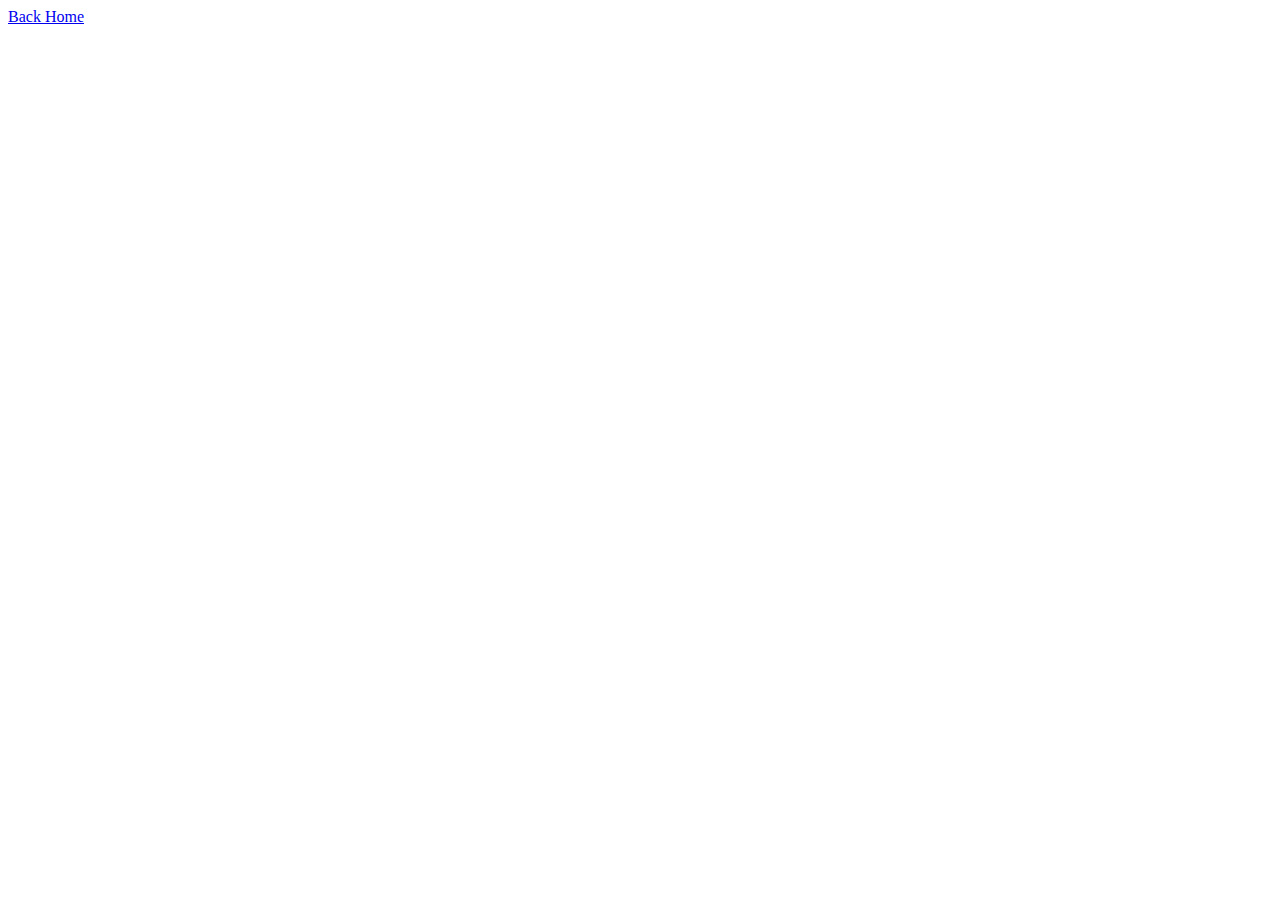
==== about.html @ 51ab7914 "Merge pull request #24 from paolourciullo/add-javascript" ====
<!DOCTYPE html>
<html lang="en">
  <head>
    <meta charset="UTF-8" />
    <meta http-equiv="X-UA-Compatible" content="IE=edge" />
    <meta name="viewport" content="width=device-width, initial-scale=1.0" />
    <title>About-WhenRUfree</title>
  </head>
  <body>
    <a href="index.html">Back Home</a>
  </body>
</html>
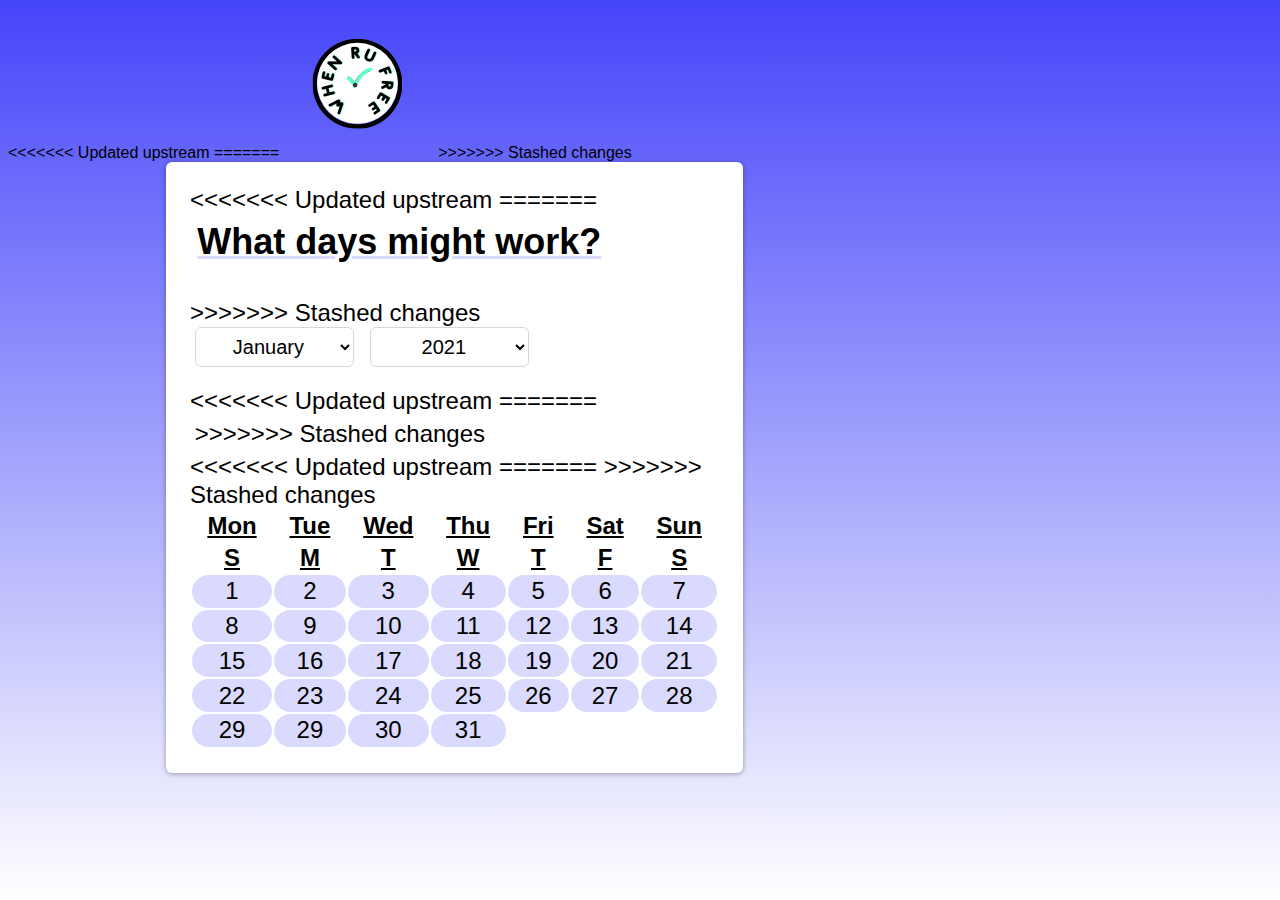
==== commit 3c6c3b32: "Calendar stye" ====
--- a/about.html
+++ b/about.html
@@ -3,10 +3,123 @@
   <head>
     <meta charset="UTF-8" />
     <meta http-equiv="X-UA-Compatible" content="IE=edge" />
+<<<<<<< Updated upstream
     <meta name="viewport" content="width=device-width, initial-scale=1.0" />
     <title>About-WhenRUfree</title>
+=======
+    <meta name="viewport" content="width=device-width, initial-scale=1">
+    <title>About-WhenRUfree</title>
+    <img src="logo.png" alt="logo" class="logo"/>
+>>>>>>> Stashed changes
+    <link href="style.css" rel="stylesheet"/>
   </head>
   <body>
-    <a href="index.html">Back Home</a>
+    <div class="calender-container">
+      <div class="calender">
+<<<<<<< Updated upstream
+=======
+        <h1 class="cal-head"> What days might work?</h1>
+>>>>>>> Stashed changes
+        <div class="months">
+          <select id="month-list">
+            <option>January</option>
+            <option>February</option>
+            <option>March</option>
+            <option>April</option>
+            <option>May</option>
+            <option>June</option>
+            <option>July</option>
+            <option>August</option>
+            <option>September</option>
+            <option>October</option>
+            <option>November</option>
+            <option>December</option>
+          </select>
+          <select id="years">
+            <option>2021</option>
+            <option>2022</option>
+            <option>2023</option>
+            <option>2024</option>
+            <option>2025</option>
+            <option>2026</option>
+            <option>2027</option>
+            <option>2028</option>
+            <option>2029</option>
+            <option>2030</option>
+            <option>2031</option>
+          </select>
+        </div>
+        <table id="days">
+          <tr>
+<<<<<<< Updated upstream
+            <th><span>Mon</span></th>
+            <th><span>Tue</span></th>
+            <th><span>Wed</span></th>
+            <th><span>Thu</span></th>
+            <th><span>Fri</span></th>
+            <th><span>Sat</span></th>
+            <th><span>Sun</span></th>
+          </tr>
+=======
+            <th><span>S</span></th>
+            <th><span>M</span></th>
+            <th><span>T</span></th>
+            <th><span>W</span></th>
+            <th><span>T</span></th>
+            <th><span>F</span></th>
+            <th><span>S</span></th>
+          </tr>
+          <div class="days-row">
+>>>>>>> Stashed changes
+          <tr>
+            <td><span>1</span></td>
+            <td><span>2</span></td>
+            <td><span>3</span></td>
+            <td><span>4</span></td>
+            <td><span>5</span></td>
+            <td><span>6</span></td>
+            <td><span>7</span></td>
+          </tr>
+          <tr>
+            <td><span>8</span></td>
+            <td><span>9</span></td>
+            <td><span>10</span></td>
+            <td><span>11</span></td>
+            <td><span>12</span></td>
+            <td><span>13</span></td>
+            <td><span>14</span></td>
+          </tr>
+          <tr>
+            <td><span>15</span></td>
+            <td><span>16</span></td>
+            <td><span>17</span></td>
+            <td><span>18</span></td>
+            <td><span>19</span></td>
+            <td><span>20</span></td>
+            <td><span>21</span></td>
+          </tr>
+          <tr>
+            <td><span>22</span></td>
+            <td><span>23</span></td>
+            <td><span>24</span></td>
+            <td><span>25</span></td>
+            <td><span>26</span></td>
+            <td><span>27</span></td>
+            <td><span>28</span></td>
+          </tr>
+          <tr>
+            <td><span>29</span></td>
+            <td><span>29</span></td>
+            <td><span>30</span></td>
+            <td><span>31</span></td>
+          </tr>
+<<<<<<< Updated upstream
+=======
+          </div>
+>>>>>>> Stashed changes
+        </div>
+      </div>
+    </div>
+    <!--<a href="index.html">Back Home</a>-->
   </body>
 </html>
--- a/style.css
+++ b/style.css
@@ -0,0 +1,248 @@
+body {
+  background-repeat: no-repeat;
+  background-attachment: fixed;
+  background-image: linear-gradient(rgb(69, 69, 250), white);
+  font-family: "Trebuchet MS", "Lucida Sans Unicode", "Lucida Grande",
+    "Lucida Sans", Arial, sans-serif;
+}
+
+header {
+  font-family: "Trebuchet MS", "Lucida Sans Unicode", "Lucida Grande",
+    "Lucida Sans", Arial, sans-serif;
+  color: navy;
+}
+.container {
+  width: 100%;
+  margin: 0 auto;
+  display: flex;
+  flex-direction: row;
+  justify-content: space-between;
+}
+.loginbox {
+  text-align: center;
+  background-color: white;
+  width: 75%;
+  margin-right: auto;
+  margin-left: auto;
+  box-shadow: 0 1px 6px rgba(0, 0, 0, 0.12), 0 1px 4px rgba(0, 0, 0, 0.24);
+  border-radius: 6px;
+}
+
+.loginbox h1 {
+  padding-top: 30px;
+  color: rgb(6, 67, 73);
+}
+
+.loginbox p {
+  color: rgb(41, 186, 199);
+}
+
+.heading {
+  line-height: 1;
+}
+
+.loginbox form {
+  display: flex;
+  flex-direction: column;
+}
+
+.loginbox input {
+  width: 40%;
+  height: 40px;
+  border: 1px solid #d7d7d7;
+  border-radius: 6px;
+  outline: none;
+  margin: 1px;
+  text-align: center;
+  margin: 0 5px;
+  background: #eeeeee;
+  font-size: 20px;
+}
+
+.loginbox button {
+  width: 40%;
+  height: 40px;
+  border: 1px solid #d7d7d7;
+  border-radius: 6px;
+  outline: none;
+  margin: 1px;
+  text-align: center;
+  margin: 0 5px;
+  background: rgb(41, 186, 199);
+  font-size: 20px;
+  margin-bottom: 20px;
+}
+
+.loginbox label {
+  font-size: 1.5rem;
+}
+
+.loginbox select {
+  width: 30%;
+  height: 40px;
+  border: 1px solid #d7d7d7;
+  border-radius: 6px;
+  outline: none;
+  margin: 1px;
+  text-align: center;
+  margin: 0 5px;
+  background: #eeeeee;
+  font-size: 20px;
+}
+
+.loginbox option {
+  border-radius: 6px;
+}
+
+.row {
+  margin: 10px;
+}
+
+.topnav {
+  overflow: hidden;
+  background-color: transparent;
+}
+
+.topnav a {
+  float: right;
+  display: block;
+  color: navy;
+  text-align: center;
+  padding: 14px 16px;
+  text-decoration: none;
+  font-size: 2em;
+  margin-top: 1.5rem;
+}
+
+.topnav a:hover {
+  color: white;
+}
+.topnav .icon {
+  display: none;
+}
+
+@media only screen and (max-width: 1024px) {
+  .topnav a:not(:first-child) {
+    display: none;
+  }
+  .topnav a.icon {
+    float: right;
+    display: block;
+  }
+  .topnav.responsive {
+    position: relative;
+  }
+  .topnav.responsive .icon {
+    position: absolute;
+    right: 0;
+    top: 0;
+  }
+  .topnav.responsive a {
+    float: none;
+    display: block;
+    text-align: right;
+    margin-top: 0;
+  }
+  .loginbox input {
+    width: 90%;
+  }
+
+  .loginbox button {
+    width: 90%;
+  }
+
+  .loginbox button a:hover {
+    color: white;
+  }
+
+  .loginbox select {
+    width: 90%;
+  }
+}
+
+/* calendar styling*/
+
+.calender-container {
+  font-size: 1.5rem;
+  position: relative;
+  width: 50%;
+  
+}
+
+.calender {
+  position: absolute;
+  margin-left: 25%;
+  margin-top: 0;
+  background-color: white;
+  box-shadow: 0 1px 6px rgba(0, 0, 0, 0.12), 0 1px 4px rgba(0, 0, 0, 0.24);
+  border-radius: 6px;
+  padding: 1em;
+  
+}
+
+span { 
+  border-radius: 1em;
+  color: black;
+}
+
+#month-list {
+  width: 30%;
+  height: 40px;
+  border: 1px solid #d7d7d7;
+  border-radius: 6px;
+  outline: none;
+  margin: 1px;
+  text-align: center;
+  margin: 0 5px;
+  background: #eeeeee;
+  font-size: 20px;
+  margin-bottom: 1em;
+}
+
+#years {
+  width: 30%;
+  height: 40px;
+  border: 1px solid #d7d7d7;
+  border-radius: 6px;
+  outline: none;
+  margin: 1px;
+  text-align: center;
+  margin: 0 5px;
+  background: #eeeeee;
+  font-size: 20px;
+}
+td {
+  padding: .1em;
+  border-radius: 1em;
+	border-color: rgb(37, 164, 175);
+  text-align: center;
+  background-color: rgb(69, 69, 250,0.2);
+}
+
+th {
+  text-decoration: underline;
+}
+
+span {
+  margin: .6em;
+}
+
+.cal-head {
+   font-size: 1.5em;
+   font-family: helvetica;
+   margin: .2em;
+   margin-bottom: 1em;
+   text-decoration: rgb(69, 69, 250,0.2) underline;
+}
+
+#month-list{
+  background-color: white;
+}
+
+#years{
+  background-color: white;
+}
+
+.days-row {
+  margin: .2em;
+}
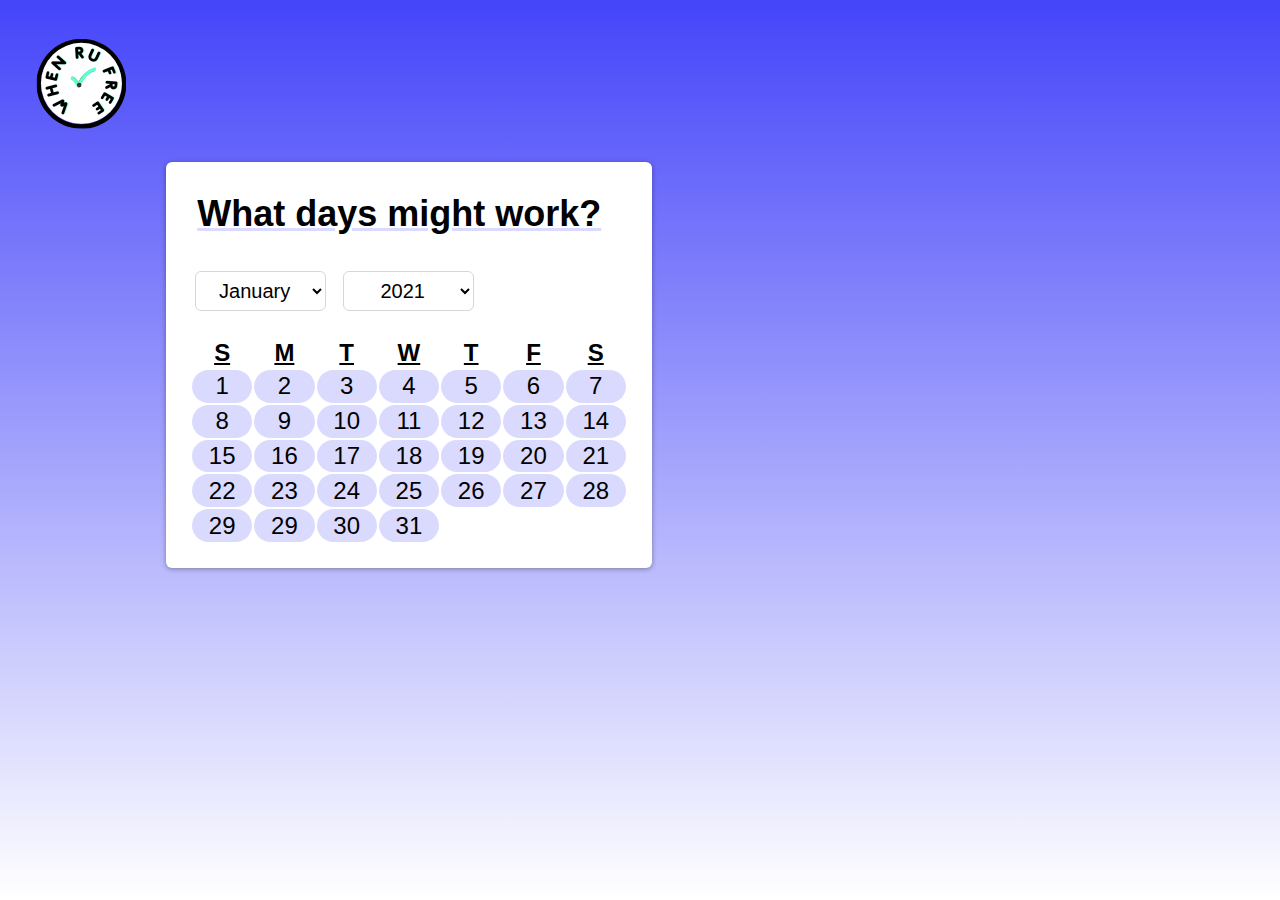
==== commit 3340f55c: "calender styling" ====
--- a/about.html
+++ b/about.html
@@ -3,23 +3,15 @@
   <head>
     <meta charset="UTF-8" />
     <meta http-equiv="X-UA-Compatible" content="IE=edge" />
-<<<<<<< Updated upstream
     <meta name="viewport" content="width=device-width, initial-scale=1.0" />
     <title>About-WhenRUfree</title>
-=======
-    <meta name="viewport" content="width=device-width, initial-scale=1">
-    <title>About-WhenRUfree</title>
     <img src="logo.png" alt="logo" class="logo"/>
->>>>>>> Stashed changes
     <link href="style.css" rel="stylesheet"/>
   </head>
   <body>
     <div class="calender-container">
       <div class="calender">
-<<<<<<< Updated upstream
-=======
         <h1 class="cal-head"> What days might work?</h1>
->>>>>>> Stashed changes
         <div class="months">
           <select id="month-list">
             <option>January</option>
@@ -51,16 +43,6 @@
         </div>
         <table id="days">
           <tr>
-<<<<<<< Updated upstream
-            <th><span>Mon</span></th>
-            <th><span>Tue</span></th>
-            <th><span>Wed</span></th>
-            <th><span>Thu</span></th>
-            <th><span>Fri</span></th>
-            <th><span>Sat</span></th>
-            <th><span>Sun</span></th>
-          </tr>
-=======
             <th><span>S</span></th>
             <th><span>M</span></th>
             <th><span>T</span></th>
@@ -70,7 +52,6 @@
             <th><span>S</span></th>
           </tr>
           <div class="days-row">
->>>>>>> Stashed changes
           <tr>
             <td><span>1</span></td>
             <td><span>2</span></td>
@@ -113,10 +94,7 @@
             <td><span>30</span></td>
             <td><span>31</span></td>
           </tr>
-<<<<<<< Updated upstream
-=======
           </div>
->>>>>>> Stashed changes
         </div>
       </div>
     </div>
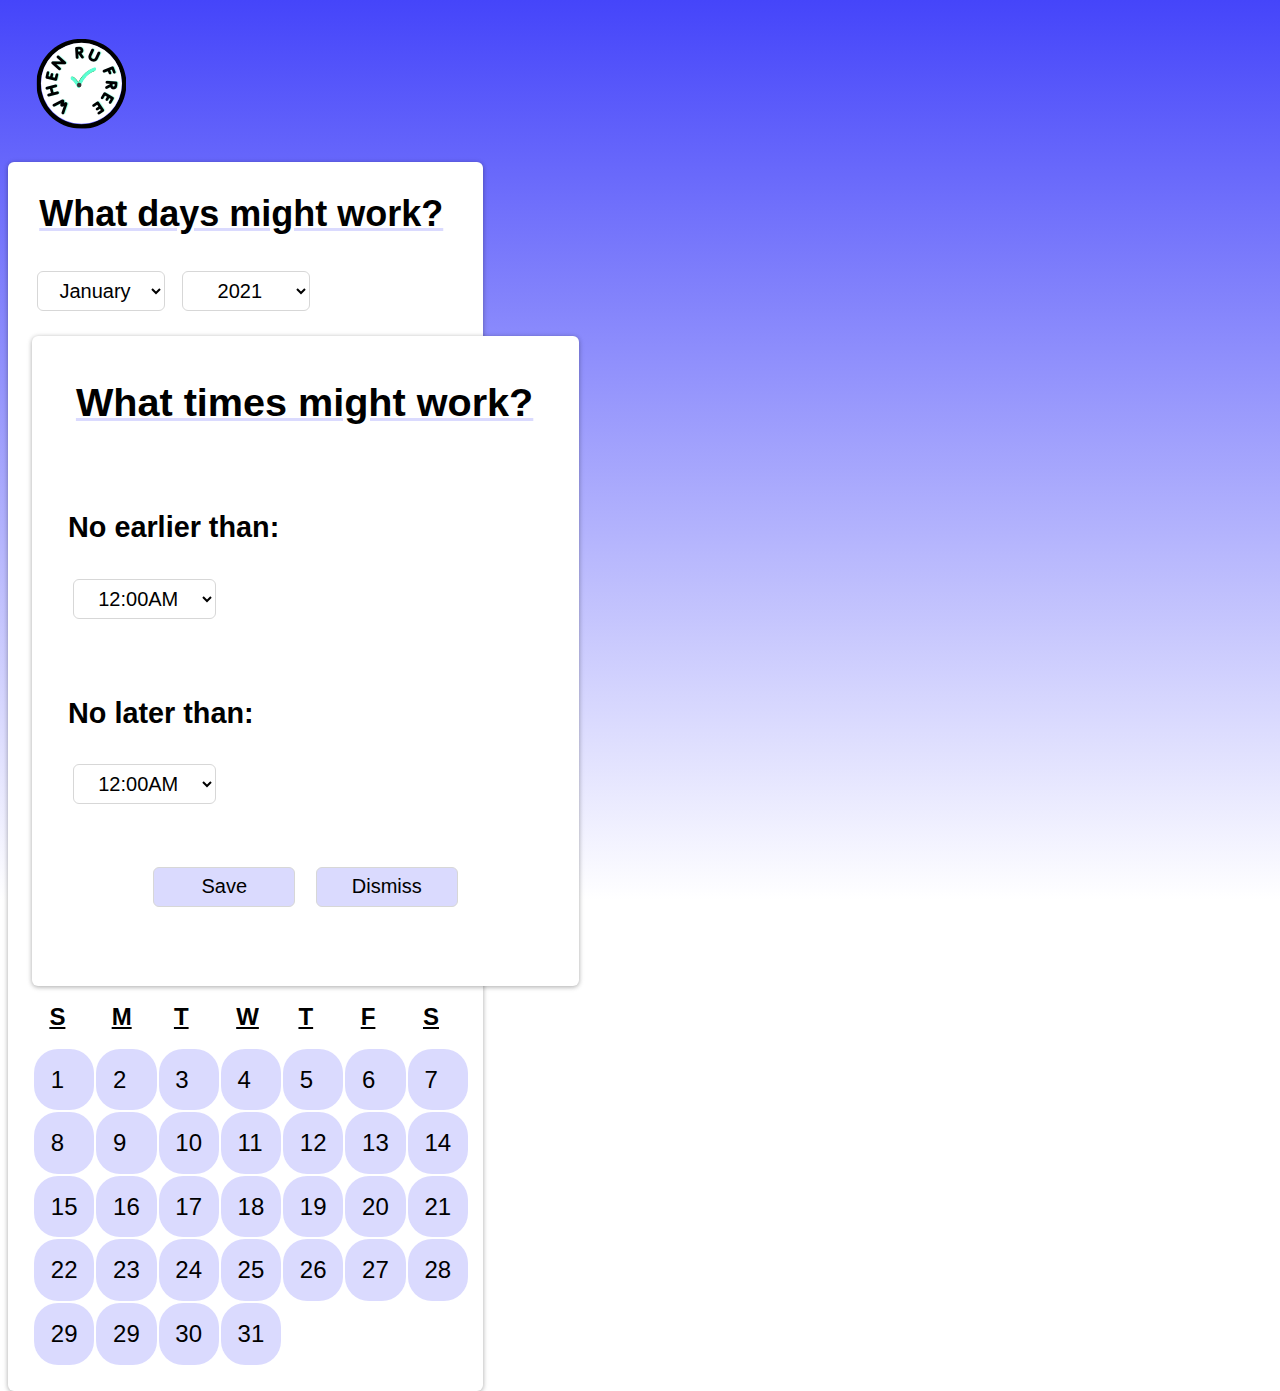
==== commit fcc81e68: "modal-style" ====
--- a/about.html
+++ b/about.html
@@ -6,6 +6,7 @@
     <meta name="viewport" content="width=device-width, initial-scale=1.0" />
     <title>About-WhenRUfree</title>
     <img src="logo.png" alt="logo" class="logo"/>
+    <link rel="stylesheet" href="path/to/font-awesome/css/font-awesome.min.css">
     <link href="style.css" rel="stylesheet"/>
   </head>
   <body>
@@ -96,8 +97,75 @@
           </tr>
           </div>
         </div>
+          <div class="modal">
+            <h1 id="time-modal"> What times might work? </h1>
+            <h3 id=noearlierhead>No earlier than:</h3>
+            <select id="noearlier">
+              <option>12:00AM</option>
+              <option>1:00AM</option>
+              <option>2:00AM</option>
+              <option>3:00AM</option>
+              <option>4:00AM</option>
+              <option>5:00AM</option>
+              <option>6:00AM</option>
+              <option>7:00AM</option>
+              <option>8:00AM</option>
+              <option>9:00AM</option>
+              <option>10:00AM</option>
+              <option>11:00AM</option>
+              <option>12:00PM</option>
+              <option>1:00PM</option>
+              <option>2:00PM</option>
+              <option>3:00PM</option>
+              <option>4:00PM</option>
+              <option>5:00PM</option>
+              <option>6:00PM</option>
+              <option>7:00PM</option>
+              <option>8:00PM</option>
+              <option>9:00PM</option>
+              <option>10:00PM</option>
+              <option>11:00PM</option>
+              <option>12:00PM</option>
+          </select>
+          <h3 id=nolaterhead>No later than:</h3>
+          <select id="nolater">
+            <option>12:00AM</option>
+            <option>1:00AM</option>
+            <option>2:00AM</option>
+            <option>3:00AM</option>
+            <option>4:00AM</option>
+            <option>5:00AM</option>
+            <option>6:00AM</option>
+            <option>7:00AM</option>
+            <option>8:00AM</option>
+            <option>9:00AM</option>
+            <option>10:00AM</option>
+            <option>11:00AM</option>
+            <option>12:00PM</option>
+            <option>1:00PM</option>
+            <option>2:00PM</option>
+            <option>3:00PM</option>
+            <option>4:00PM</option>
+            <option>5:00PM</option>
+            <option>6:00PM</option>
+            <option>7:00PM</option>
+            <option>8:00PM</option>
+            <option>9:00PM</option>
+            <option>10:00PM</option>
+            <option>11:00PM</option>
+            <option>12:00PM</option>
+          </select>
+          <div class="actions">
+            <button class="save">
+              Save <i class="fasfa-check"></i>
+            </button>
+            <button class="dismiss">
+              Dismiss <i class="fasfa-times"></i>
+            </button>
+          </div>
       </div>
     </div>
     <!--<a href="index.html">Back Home</a>-->
   </body>
 </html>
+
--- a/style.css
+++ b/style.css
@@ -121,68 +121,27 @@
   display: none;
 }
 
-@media only screen and (max-width: 1024px) {
-  .topnav a:not(:first-child) {
-    display: none;
-  }
-  .topnav a.icon {
-    float: right;
-    display: block;
-  }
-  .topnav.responsive {
-    position: relative;
-  }
-  .topnav.responsive .icon {
-    position: absolute;
-    right: 0;
-    top: 0;
-  }
-  .topnav.responsive a {
-    float: none;
-    display: block;
-    text-align: right;
-    margin-top: 0;
-  }
-  .loginbox input {
-    width: 90%;
-  }
-
-  .loginbox button {
-    width: 90%;
-  }
-
-  .loginbox button a:hover {
-    color: white;
-  }
-
-  .loginbox select {
-    width: 90%;
-  }
-}
-
 /* calendar styling*/
 
 .calender-container {
   font-size: 1.5rem;
-  position: relative;
-  width: 50%;
-  
+  width: 475px;
+  height: 578px;
 }
 
 .calender {
-  position: absolute;
-  margin-left: 25%;
   margin-top: 0;
   background-color: white;
   box-shadow: 0 1px 6px rgba(0, 0, 0, 0.12), 0 1px 4px rgba(0, 0, 0, 0.24);
   border-radius: 6px;
   padding: 1em;
-  
-}
-
-span { 
+}
+
+span {
   border-radius: 1em;
   color: black;
+  display: flex;
+  flex-direction: row;
 }
 
 #month-list {
@@ -211,12 +170,13 @@
   background: #eeeeee;
   font-size: 20px;
 }
+
 td {
-  padding: .1em;
+  padding: 0.1em;
   border-radius: 1em;
-	border-color: rgb(37, 164, 175);
-  text-align: center;
-  background-color: rgb(69, 69, 250,0.2);
+  border-color: rgb(37, 164, 175);
+  text-align: center;
+  background-color: rgb(69, 69, 250, 0.2);
 }
 
 th {
@@ -224,25 +184,114 @@
 }
 
 span {
-  margin: .6em;
+  margin: 0.6em;
 }
 
 .cal-head {
-   font-size: 1.5em;
-   font-family: helvetica;
-   margin: .2em;
-   margin-bottom: 1em;
-   text-decoration: rgb(69, 69, 250,0.2) underline;
-}
-
-#month-list{
-  background-color: white;
-}
-
-#years{
+  font-size: 1.5em;
+  font-family: helvetica;
+  margin: 0.2em;
+  margin-bottom: 1em;
+  text-decoration: rgb(69, 69, 250, 0.2) underline;
+}
+
+#month-list {
+  background-color: white;
+}
+
+#years {
   background-color: white;
 }
 
 .days-row {
-  margin: .2em;
-}
+  margin: 0.2em;
+}
+
+.modal {
+  background-color: white;
+  box-shadow: 0 1px 6px rgba(0, 0, 0, 0.12), 0 1px 4px rgba(0, 0, 0, 0.24);
+  border-radius: 6px;
+  padding: 1em;
+  width: 475px;
+  height: 578px;
+  font-size: 1.5em;
+}
+#noearlier{
+  width: 30%;
+  height: 40px;
+  border: 1px solid #d7d7d7;
+  border-radius: 6px;
+  outline: none;
+  margin: 1px;
+  text-align: center;
+  margin: 0 5px;
+  background: #ffffff;
+  font-size: 20px;
+  margin-bottom: 1em;
+}
+#nolater {
+  width: 30%;
+  height: 40px;
+  border: 1px solid #d7d7d7;
+  border-radius: 6px;
+  outline: none;
+  margin: 1px;
+  text-align: center;
+  margin: 0 5px;
+  background: #ffffff;
+  font-size: 20px;
+  margin-bottom: 1em;
+}
+#time-modal {
+  font-size: 1.1em;
+  font-family: helvetica;
+  margin: 0.2em;
+  margin-bottom: 1em;
+  text-decoration: rgb(69, 69, 250, 0.2) underline;
+}
+
+.save {
+background-color: rgb(69, 69, 250, 0.2);
+font-size: 1.5em;
+width: 30%;
+height: 40px;
+border: 1px solid #d7d7d7;
+border-radius: 6px;
+outline: none;
+margin: 1px;
+justify-content: center;
+margin: 0 5px;
+font-size: 20px;
+margin-bottom: 1em;
+}
+
+.dismiss {
+background-color: rgb(69, 69, 250, 0.2);
+font-size: 1.5em;
+width: 30%;
+height: 40px;
+border: 1px solid #d7d7d7;
+border-radius: 6px;
+outline: none;
+margin: 1px;
+justify-content: center;
+margin: 0 5px;
+font-size: 20px;
+margin-bottom: 1em;
+}
+
+#noearlierhead {
+  font-size: .8em;
+  margin-top: 3em;
+}
+
+#nolaterhead {
+  font-size: .8em;
+  margin-top: 2em;
+}
+
+.actions {
+  width: 100%;
+  text-align: center;
+  margin-top: 1em;
+}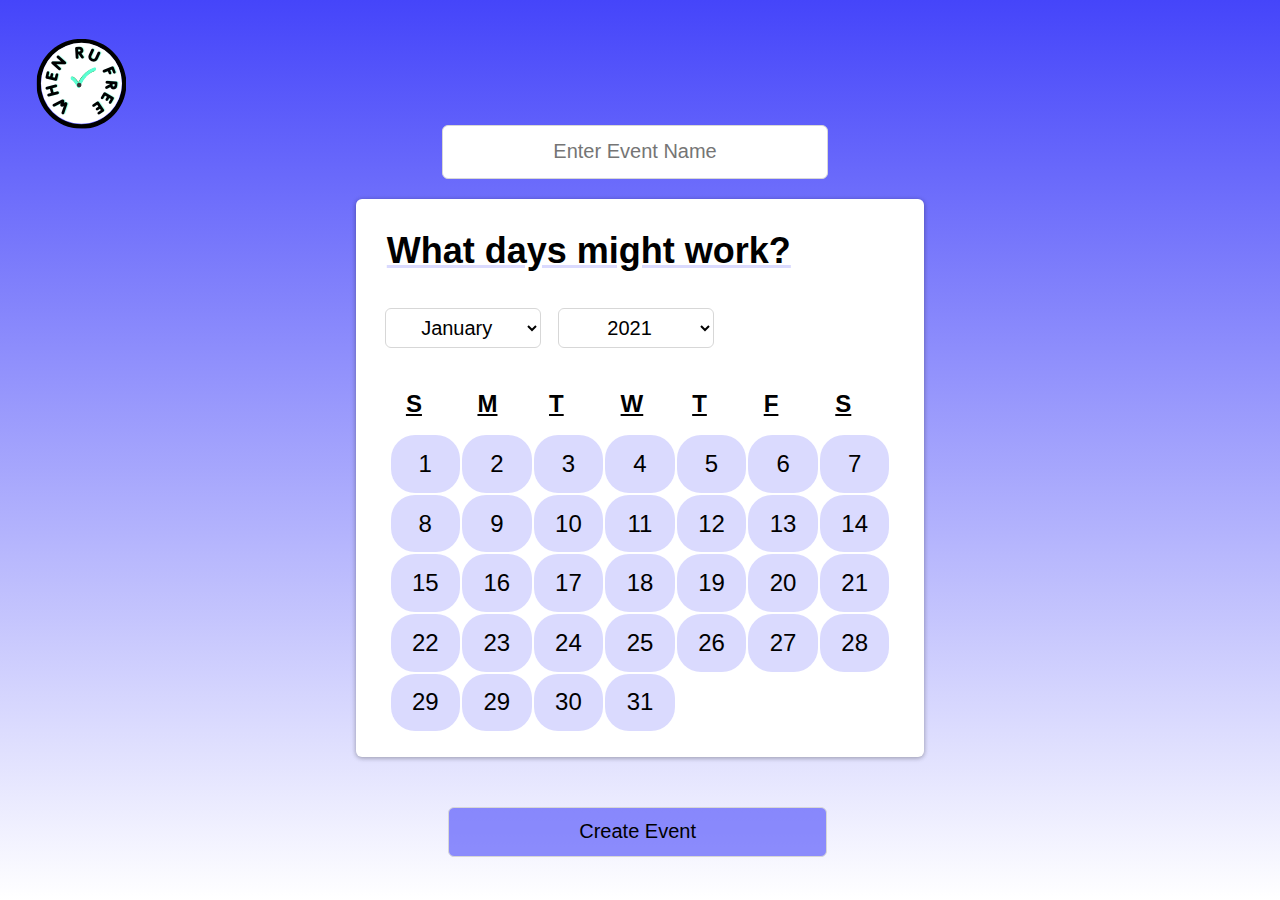
==== commit 581c104c: "Merge pull request #33 from chingu-voyages/development" ====
--- a/about.html
+++ b/about.html
@@ -5,167 +5,239 @@
     <meta http-equiv="X-UA-Compatible" content="IE=edge" />
     <meta name="viewport" content="width=device-width, initial-scale=1.0" />
     <title>About-WhenRUfree</title>
-    <img src="logo.png" alt="logo" class="logo"/>
-    <link rel="stylesheet" href="path/to/font-awesome/css/font-awesome.min.css">
-    <link href="style.css" rel="stylesheet"/>
+    <img src="logo.png" alt="logo" class="logo" />
+    <link
+      rel="stylesheet"
+      href="path/to/font-awesome/css/font-awesome.min.css"
+    />
+    <link href="style.css" rel="stylesheet" />
   </head>
+  <input type="text" placeholder="Enter Event Name" id="Eventname" />
   <body>
-    <div class="calender-container">
-      <div class="calender">
-        <h1 class="cal-head"> What days might work?</h1>
-        <div class="months">
-          <select id="month-list">
-            <option>January</option>
-            <option>February</option>
-            <option>March</option>
-            <option>April</option>
-            <option>May</option>
-            <option>June</option>
-            <option>July</option>
-            <option>August</option>
-            <option>September</option>
-            <option>October</option>
-            <option>November</option>
-            <option>December</option>
-          </select>
-          <select id="years">
-            <option>2021</option>
-            <option>2022</option>
-            <option>2023</option>
-            <option>2024</option>
-            <option>2025</option>
-            <option>2026</option>
-            <option>2027</option>
-            <option>2028</option>
-            <option>2029</option>
-            <option>2030</option>
-            <option>2031</option>
-          </select>
+    <div class="calender-container" id="container">
+      <div class="calender" id="calender">
+        <div class="front" id="front">
+          <h1 class="cal-head">What days might work?</h1>
+          <div class="months">
+            <select id="month-list">
+              <option>January</option>
+              <option>February</option>
+              <option>March</option>
+              <option>April</option>
+              <option>May</option>
+              <option>June</option>
+              <option>July</option>
+              <option>August</option>
+              <option>September</option>
+              <option>October</option>
+              <option>November</option>
+              <option>December</option>
+            </select>
+            <select id="years">
+              <option>2021</option>
+              <option>2022</option>
+              <option>2023</option>
+              <option>2024</option>
+              <option>2025</option>
+              <option>2026</option>
+              <option>2027</option>
+              <option>2028</option>
+              <option>2029</option>
+              <option>2030</option>
+              <option>2031</option>
+            </select>
+          </div>
+          <table id="days">
+            <tr>
+              <th><span>S</span></th>
+              <th><span>M</span></th>
+              <th><span>T</span></th>
+              <th><span>W</span></th>
+              <th><span>T</span></th>
+              <th><span>F</span></th>
+              <th><span>S</span></th>
+            </tr>
+            <div class="days-row" id="days-row">
+              <tr>
+                <td>
+                  <button class="days" onclick="myFunction_1()">1</button>
+                </td>
+                <td>
+                  <button class="days" onclick="myFunction_1()">2</button>
+                </td>
+                <td>
+                  <button class="days" onclick="myFunction_1()">3</button>
+                </td>
+                <td>
+                  <button class="days" onclick="myFunction_1()">4</button>
+                </td>
+                <td>
+                  <button class="days" onclick="myFunction_1()">5</button>
+                </td>
+                <td>
+                  <button class="days" onclick="myFunction_1()">6</button>
+                </td>
+                <td>
+                  <button class="days" onclick="myFunction_1()">7</button>
+                </td>
+              </tr>
+              <tr>
+                <td>
+                  <button class="days" onclick="myFunction_1()">8</button>
+                </td>
+                <td>
+                  <button class="days" onclick="myFunction_1()">9</button>
+                </td>
+                <td>
+                  <button class="days" onclick="myFunction_1()">10</button>
+                </td>
+                <td>
+                  <button class="days" onclick="myFunction_1()">11</button>
+                </td>
+                <td>
+                  <button class="days" onclick="myFunction_1()">12</button>
+                </td>
+                <td>
+                  <button class="days" onclick="myFunction_1()">13</button>
+                </td>
+                <td>
+                  <button class="days" onclick="myFunction_1()">14</button>
+                </td>
+              </tr>
+              <tr>
+                <td>
+                  <button class="days" onclick="myFunction_1()">15</button>
+                </td>
+                <td>
+                  <button class="days" onclick="myFunction_1()">16</button>
+                </td>
+                <td>
+                  <button class="days" onclick="myFunction_1()">17</button>
+                </td>
+                <td>
+                  <button class="days" onclick="myFunction_1()">18</button>
+                </td>
+                <td>
+                  <button class="days" onclick="myFunction_1()">19</button>
+                </td>
+                <td>
+                  <button class="days" onclick="myFunction_1()">20</button>
+                </td>
+                <td>
+                  <button class="days" onclick="myFunction_1()">21</button>
+                </td>
+              </tr>
+              <tr>
+                <td>
+                  <button class="days" onclick="myFunction_1()">22</button>
+                </td>
+                <td>
+                  <button class="days" onclick="myFunction_1()">23</button>
+                </td>
+                <td>
+                  <button class="days" onclick="myFunction_1()">24</button>
+                </td>
+                <td>
+                  <button class="days" onclick="myFunction_1()">25</button>
+                </td>
+                <td>
+                  <button class="days" onclick="myFunction_1()">26</button>
+                </td>
+                <td>
+                  <button class="days" onclick="myFunction_1()">27</button>
+                </td>
+                <td>
+                  <button class="days" onclick="myFunction_1()">28</button>
+                </td>
+              </tr>
+              <tr>
+                <td>
+                  <button class="days" onclick="myFunction_1()">29</button>
+                </td>
+                <td>
+                  <button class="days" onclick="myFunction_1()">29</button>
+                </td>
+                <td>
+                  <button class="days" onclick="myFunction_1()">30</button>
+                </td>
+                <td>
+                  <button class="days" onclick="myFunction_1()">31</button>
+                </td>
+              </tr>
+            </div>
+          </table>
         </div>
-        <table id="days">
-          <tr>
-            <th><span>S</span></th>
-            <th><span>M</span></th>
-            <th><span>T</span></th>
-            <th><span>W</span></th>
-            <th><span>T</span></th>
-            <th><span>F</span></th>
-            <th><span>S</span></th>
-          </tr>
-          <div class="days-row">
-          <tr>
-            <td><span>1</span></td>
-            <td><span>2</span></td>
-            <td><span>3</span></td>
-            <td><span>4</span></td>
-            <td><span>5</span></td>
-            <td><span>6</span></td>
-            <td><span>7</span></td>
-          </tr>
-          <tr>
-            <td><span>8</span></td>
-            <td><span>9</span></td>
-            <td><span>10</span></td>
-            <td><span>11</span></td>
-            <td><span>12</span></td>
-            <td><span>13</span></td>
-            <td><span>14</span></td>
-          </tr>
-          <tr>
-            <td><span>15</span></td>
-            <td><span>16</span></td>
-            <td><span>17</span></td>
-            <td><span>18</span></td>
-            <td><span>19</span></td>
-            <td><span>20</span></td>
-            <td><span>21</span></td>
-          </tr>
-          <tr>
-            <td><span>22</span></td>
-            <td><span>23</span></td>
-            <td><span>24</span></td>
-            <td><span>25</span></td>
-            <td><span>26</span></td>
-            <td><span>27</span></td>
-            <td><span>28</span></td>
-          </tr>
-          <tr>
-            <td><span>29</span></td>
-            <td><span>29</span></td>
-            <td><span>30</span></td>
-            <td><span>31</span></td>
-          </tr>
-          </div>
+      </div>
+      <div class="modals" id="back">
+        <h1 id="time-modal">What times might work?</h1>
+        <h3 id="noearlierhead">No earlier than:</h3>
+        <select id="noearlier">
+          <option>12:00AM</option>
+          <option>1:00AM</option>
+          <option>2:00AM</option>
+          <option>3:00AM</option>
+          <option>4:00AM</option>
+          <option>5:00AM</option>
+          <option>6:00AM</option>
+          <option>7:00AM</option>
+          <option>8:00AM</option>
+          <option>9:00AM</option>
+          <option>10:00AM</option>
+          <option>11:00AM</option>
+          <option>12:00PM</option>
+          <option>1:00PM</option>
+          <option>2:00PM</option>
+          <option>3:00PM</option>
+          <option>4:00PM</option>
+          <option>5:00PM</option>
+          <option>6:00PM</option>
+          <option>7:00PM</option>
+          <option>8:00PM</option>
+          <option>9:00PM</option>
+          <option>10:00PM</option>
+          <option>11:00PM</option>
+          <option>12:00PM</option>
+        </select>
+        <h3 id="nolaterhead">No later than:</h3>
+        <select id="nolater">
+          <option>12:00AM</option>
+          <option>1:00AM</option>
+          <option>2:00AM</option>
+          <option>3:00AM</option>
+          <option>4:00AM</option>
+          <option>5:00AM</option>
+          <option>6:00AM</option>
+          <option>7:00AM</option>
+          <option>8:00AM</option>
+          <option>9:00AM</option>
+          <option>10:00AM</option>
+          <option>11:00AM</option>
+          <option>12:00PM</option>
+          <option>1:00PM</option>
+          <option>2:00PM</option>
+          <option>3:00PM</option>
+          <option>4:00PM</option>
+          <option>5:00PM</option>
+          <option>6:00PM</option>
+          <option>7:00PM</option>
+          <option>8:00PM</option>
+          <option>9:00PM</option>
+          <option>10:00PM</option>
+          <option>11:00PM</option>
+          <option>12:00PM</option>
+        </select>
+        <div class="actions">
+          <button class="save" id="save">
+            Save <i class="fasfa-check"></i>
+          </button>
+          <button class="dismiss" id="dismiss" onclick="closeFunction_1()">
+            Dismiss <i class="fasfa-times"></i>
+          </button>
         </div>
-          <div class="modal">
-            <h1 id="time-modal"> What times might work? </h1>
-            <h3 id=noearlierhead>No earlier than:</h3>
-            <select id="noearlier">
-              <option>12:00AM</option>
-              <option>1:00AM</option>
-              <option>2:00AM</option>
-              <option>3:00AM</option>
-              <option>4:00AM</option>
-              <option>5:00AM</option>
-              <option>6:00AM</option>
-              <option>7:00AM</option>
-              <option>8:00AM</option>
-              <option>9:00AM</option>
-              <option>10:00AM</option>
-              <option>11:00AM</option>
-              <option>12:00PM</option>
-              <option>1:00PM</option>
-              <option>2:00PM</option>
-              <option>3:00PM</option>
-              <option>4:00PM</option>
-              <option>5:00PM</option>
-              <option>6:00PM</option>
-              <option>7:00PM</option>
-              <option>8:00PM</option>
-              <option>9:00PM</option>
-              <option>10:00PM</option>
-              <option>11:00PM</option>
-              <option>12:00PM</option>
-          </select>
-          <h3 id=nolaterhead>No later than:</h3>
-          <select id="nolater">
-            <option>12:00AM</option>
-            <option>1:00AM</option>
-            <option>2:00AM</option>
-            <option>3:00AM</option>
-            <option>4:00AM</option>
-            <option>5:00AM</option>
-            <option>6:00AM</option>
-            <option>7:00AM</option>
-            <option>8:00AM</option>
-            <option>9:00AM</option>
-            <option>10:00AM</option>
-            <option>11:00AM</option>
-            <option>12:00PM</option>
-            <option>1:00PM</option>
-            <option>2:00PM</option>
-            <option>3:00PM</option>
-            <option>4:00PM</option>
-            <option>5:00PM</option>
-            <option>6:00PM</option>
-            <option>7:00PM</option>
-            <option>8:00PM</option>
-            <option>9:00PM</option>
-            <option>10:00PM</option>
-            <option>11:00PM</option>
-            <option>12:00PM</option>
-          </select>
-          <div class="actions">
-            <button class="save">
-              Save <i class="fasfa-check"></i>
-            </button>
-            <button class="dismiss">
-              Dismiss <i class="fasfa-times"></i>
-            </button>
-          </div>
       </div>
     </div>
     <!--<a href="index.html">Back Home</a>-->
+    <input type="submit" value="Create Event" id="Eventbtn" />
+    <script src="script.js"></script>
   </body>
 </html>
-
--- a/style.css
+++ b/style.css
@@ -52,9 +52,9 @@
   border: 1px solid #d7d7d7;
   border-radius: 6px;
   outline: none;
-  margin: 1px;
-  text-align: center;
-  margin: 0 5px;
+  margin-right: auto;
+  margin-left: auto;
+  text-align: center;
   background: #eeeeee;
   font-size: 20px;
 }
@@ -65,9 +65,9 @@
   border: 1px solid #d7d7d7;
   border-radius: 6px;
   outline: none;
-  margin: 1px;
-  text-align: center;
-  margin: 0 5px;
+  margin-right: auto;
+  margin-left: auto;
+  text-align: center;
   background: rgb(41, 186, 199);
   font-size: 20px;
   margin-bottom: 20px;
@@ -83,9 +83,9 @@
   border: 1px solid #d7d7d7;
   border-radius: 6px;
   outline: none;
-  margin: 1px;
-  text-align: center;
-  margin: 0 5px;
+  margin-right: auto;
+  margin-left: auto;
+  text-align: center;
   background: #eeeeee;
   font-size: 20px;
 }
@@ -125,8 +125,10 @@
 
 .calender-container {
   font-size: 1.5rem;
-  width: 475px;
+  width: 45%;
   height: 578px;
+  margin-left: auto;
+  margin-right: auto;
 }
 
 .calender {
@@ -178,11 +180,9 @@
   text-align: center;
   background-color: rgb(69, 69, 250, 0.2);
 }
-
 th {
   text-decoration: underline;
 }
-
 span {
   margin: 0.6em;
 }
@@ -207,16 +207,20 @@
   margin: 0.2em;
 }
 
-.modal {
+.modals {
   background-color: white;
   box-shadow: 0 1px 6px rgba(0, 0, 0, 0.12), 0 1px 4px rgba(0, 0, 0, 0.24);
   border-radius: 6px;
   padding: 1em;
-  width: 475px;
-  height: 578px;
+  width: 90%;
+  height: 520px;
   font-size: 1.5em;
-}
-#noearlier{
+  /*transform: rotateY(180deg);*/
+  display: none;
+  margin-left: auto;
+  margin-right: auto;
+}
+#noearlier {
   width: 30%;
   height: 40px;
   border: 1px solid #d7d7d7;
@@ -227,7 +231,7 @@
   margin: 0 5px;
   background: #ffffff;
   font-size: 20px;
-  margin-bottom: 1em;
+  margin-bottom: 0.2em;
 }
 #nolater {
   width: 30%;
@@ -240,10 +244,11 @@
   margin: 0 5px;
   background: #ffffff;
   font-size: 20px;
-  margin-bottom: 1em;
+  margin-bottom: 0.2em;
 }
 #time-modal {
-  font-size: 1.1em;
+  font-size: 1em;
+  color: green;
   font-family: helvetica;
   margin: 0.2em;
   margin-bottom: 1em;
@@ -251,42 +256,42 @@
 }
 
 .save {
-background-color: rgb(69, 69, 250, 0.2);
-font-size: 1.5em;
-width: 30%;
-height: 40px;
-border: 1px solid #d7d7d7;
-border-radius: 6px;
-outline: none;
-margin: 1px;
-justify-content: center;
-margin: 0 5px;
-font-size: 20px;
-margin-bottom: 1em;
+  background-color: rgb(69, 69, 250, 0.2);
+  font-size: 1.5em;
+  width: 30%;
+  height: 40px;
+  border: 1px solid #d7d7d7;
+  border-radius: 6px;
+  outline: none;
+  margin: 1px;
+  justify-content: center;
+  margin: 0 5px;
+  font-size: 20px;
+  margin-bottom: 1em;
 }
 
 .dismiss {
-background-color: rgb(69, 69, 250, 0.2);
-font-size: 1.5em;
-width: 30%;
-height: 40px;
-border: 1px solid #d7d7d7;
-border-radius: 6px;
-outline: none;
-margin: 1px;
-justify-content: center;
-margin: 0 5px;
-font-size: 20px;
-margin-bottom: 1em;
+  background-color: rgb(69, 69, 250, 0.2);
+  font-size: 1.5em;
+  width: 30%;
+  height: 40px;
+  border: 1px solid #d7d7d7;
+  border-radius: 6px;
+  outline: none;
+  margin: 1px;
+  justify-content: center;
+  margin: 0 5px;
+  font-size: 20px;
+  margin-bottom: 1em;
 }
 
 #noearlierhead {
-  font-size: .8em;
-  margin-top: 3em;
+  font-size: 0.8em;
+  margin-top: 2em;
 }
 
 #nolaterhead {
-  font-size: .8em;
+  font-size: 0.8em;
   margin-top: 2em;
 }
 
@@ -294,4 +299,495 @@
   width: 100%;
   text-align: center;
   margin-top: 1em;
-}+}
+
+/*.front {
+  transform: rotateY(0deg);
+}*/
+
+.flip {
+  transform: rotateY(180deg);
+}
+
+/* large calender */
+
+.big-calender-container {
+  width: 100%;
+}
+
+.big-calender {
+  width: 80%;
+  background-color: white;
+  box-shadow: 0 1px 6px rgba(0, 0, 0, 0.12), 0 1px 4px rgba(0, 0, 0, 0.24);
+  margin-left: auto;
+  margin-right: auto;
+  padding: 2.5em;
+}
+
+.big-months select {
+  width: 35%;
+  margin-left: 8em;
+  padding: 1em;
+  font-size: 1em;
+  font-weight: bold;
+  border: none;
+  background-color: lightgray;
+  box-shadow: 0 1px 6px rgba(0, 0, 0, 0.12), 0 1px 4px rgba(0, 0, 0, 0.24);
+}
+
+.day-group {
+  width: 100%;
+}
+
+.weekdays {
+  display: flex;
+  flex-direction: row;
+  justify-content: center;
+}
+
+.days {
+  display: flex;
+  flex-direction: row;
+  width: 1.5em;
+  height: 1em;
+  justify-content: center;
+  align-items: center;
+  background-color: transparent;
+  border: none;
+  font-size: 1em;
+  margin: 0.6em;
+}
+
+.days_big {
+  display: flex;
+  flex-direction: row;
+  width: 7em;
+  height: 5em;
+  justify-content: center;
+  align-items: center;
+  background-color: transparent;
+  border: none;
+  font-size: 1em;
+  margin: 0.6em;
+}
+
+table {
+  margin-left: auto;
+  margin-right: auto;
+}
+.user-key {
+  border-radius: 0.5em;
+  width: 0.5em;
+  height: 0.5em;
+  display: inline-block;
+  margin-left: 10em;
+}
+
+.user-key-container {
+  margin-bottom: 3em;
+  background-color: lightgray;
+  width: 80%;
+  border-radius: 10px;
+  margin-right: auto;
+  margin-left: auto;
+  box-shadow: 0 1px 6px rgba(0, 0, 0, 0.12), 0 1px 4px rgba(0, 0, 0, 0.24);
+}
+
+#red {
+  background-color: red;
+}
+
+#blue {
+  background-color: blue;
+}
+
+#green {
+  background-color: green;
+}
+
+#purple {
+  background-color: purple;
+}
+#event-name {
+  font-size: 3em;
+  text-align: center;
+}
+
+#big-back {
+  width: 80%;
+  margin-right: auto;
+  margin-left: auto;
+}
+#example {
+  margin-bottom: 2.5em;
+}
+
+.big-actions {
+  width: 100%;
+  text-align: center;
+  margin-top: 0.5em;
+}
+
+.modal h1 {
+  font-size: 1.75em;
+  color: green;
+}
+
+.icon-bar {
+  position: absolute;
+  top: 8%;
+  right: 2%;
+  -webkit-transform: translateY(-50%);
+  -ms-transform: translateY(-50%);
+  transform: translateY(-50%);
+}
+
+.icon-bar a {
+  display: inline-block;
+  text-align: center;
+  padding: 16px;
+  transition: all 0.3s ease;
+  color: white;
+  font-size: 20px;
+}
+
+.icon-bar a:hover {
+  background-color: #000;
+}
+
+.email {
+  background-color: purple;
+}
+
+.facebook {
+  background-color: blue;
+}
+
+.discord {
+  background-color: lightgray;
+}
+
+.url {
+  text-align: right;
+  position: absolute;
+  top: 0%;
+  right: 2%;
+}
+
+#Eventname {
+  width: 30%;
+  height: 50px;
+  border: 1px solid #d7d7d7;
+  border-radius: 6px;
+  outline: none;
+  margin: 1em;
+  text-align: center;
+  background: #ffffff;
+  font-size: 20px;
+  position: relative;
+  left: 13em;
+}
+#Eventbtn {
+  width: 30%;
+  height: 50px;
+  border: 1px solid #d7d7d7;
+  border-radius: 6px;
+  outline: none;
+  margin: 1em;
+  text-align: center;
+  background: rgb(69, 69, 250, 0.6);
+  font-size: 20px;
+  position: relative;
+  left: 21em;
+  margin-top: 1.5em;
+}
+#Eventbtn:hover {
+  background-color: rgb(69, 69, 250);
+  transition: ease-in-out;
+  transition-duration: 120ms;
+}
+
+.days:hover {
+  background: rgb(69, 69, 250);
+  transition: ease-in-out;
+  transition-duration: 120ms;
+}
+
+.days_big:hover {
+  background: rgb(69, 69, 250);
+  transition: ease-in-out;
+  transition-duration: 120ms;
+}
+
+td:hover {
+  background: rgb(69, 69, 250);
+  transition: ease-in-out;
+  transition-duration: 120ms;
+}
+
+@media only screen and (min-width: 2880px) {
+  #Eventname {
+    margin-left: 10em;
+  }
+  #Eventbtn {
+    margin-left: 10em;
+  }
+  #container {
+    margin-left: 20em;
+  }
+}
+@media only screen and (min-width: 1440px) {
+  #Eventname {
+    margin-left: 4em;
+  }
+  #Eventbtn {
+    margin-left: 4em;
+  }
+}
+
+@media only screen and (max-width: 1024px) {
+  .topnav a:not(:first-child) {
+    display: none;
+  }
+  .topnav a.icon {
+    float: right;
+    display: block;
+  }
+  .topnav.responsive {
+    position: relative;
+  }
+  .topnav.responsive .icon {
+    position: absolute;
+    right: 0;
+    top: 0;
+  }
+  .topnav.responsive a {
+    float: none;
+    display: block;
+    text-align: right;
+    margin-top: 0;
+  }
+  .loginbox input {
+    width: 90%;
+  }
+
+  .loginbox button {
+    width: 90%;
+  }
+
+  .loginbox button a:hover {
+    color: white;
+  }
+
+  .loginbox select {
+    width: 90%;
+  }
+  .days {
+    width: 1em;
+    height: auto;
+  }
+  #Eventbtn {
+    margin-left: -3em;
+    margin-top: 3em;
+  }
+  #Eventname {
+    margin-left: -3em;
+  }
+  .calender-container {
+    width: 500px;
+  }
+}
+
+@media only screen and (max-width: 768px) {
+  .days {
+    width: 1.25em;
+    height: 1em;
+  }
+
+  .days_big {
+    width: 4em;
+    height: 2em;
+  }
+
+  .big-months select {
+    margin-left: 5em;
+  }
+
+  .user-key {
+    margin-left: 5em;
+  }
+
+  .modal h1 {
+    font-size: 1.25em;
+  }
+
+  #Eventname {
+    margin-left: -8em;
+  }
+  #Eventbtn {
+    margin-left: -8em;
+  }
+}
+
+@media only screen and (max-width: 540px) {
+  .days {
+    width: 2.25em;
+    height: 1em;
+  }
+
+  .days_big {
+    width: 2.25em;
+    height: 1em;
+  }
+  .calender-container {
+    margin: 0;
+    width: 120%;
+  }
+
+  .user-key {
+    margin-left: 6.5em;
+  }
+
+  .big-months select {
+    margin-left: 3em;
+  }
+
+  #noearlier {
+    margin: 0.25px;
+    width: 40%;
+  }
+
+  #nolater {
+    width: 40%;
+  }
+
+  .icon-bar {
+    position: absolute;
+    top: 10%;
+    right: 2%;
+  }
+}
+
+@media only screen and (max-width: 411px) {
+  .days {
+    width: 0.5em;
+    height: 0.5em;
+  }
+
+  .days_big {
+    width: 1.5em;
+    height: 1em;
+  }
+
+  .big-months select {
+    margin-left: 1.5em;
+    width: 40%;
+  }
+
+  .user-key {
+    margin-left: 4.5em;
+  }
+
+  #noearlier {
+    margin: 0.25px;
+    width: 40%;
+  }
+
+  #nolater {
+    margin: 0.25px 0 1px 0;
+    width: 40%;
+  }
+
+  .icon-bar {
+    position: absolute;
+    top: 10%;
+    right: 2%;
+  }
+}
+
+@media only screen and (max-width: 375px) {
+  .days {
+    width: 0.2em;
+    height: auto;
+    margin-left: 0.05em;
+  }
+
+  .days_big {
+    width: 0.2em;
+    height: auto;
+  }
+  .calender-container {
+    margin-left: 0;
+    width: 375px;
+    height: auto;
+  }
+
+  .user-key {
+    margin-left: 3.75em;
+  }
+
+  #noearlier {
+    margin: 0.25px;
+    width: 40%;
+  }
+
+  #nolater {
+    margin: 0.25px 0 1px 0;
+    width: 40%;
+  }
+
+  #big-back {
+    height: 600px;
+  }
+  #Eventname {
+    justify-content: left;
+    display: block;
+    margin-left: -8em;
+    width: 50%;
+  }
+  #Eventbtn {
+    justify-content: left;
+    display: block;
+    margin-left: -15em;
+    width: 50%;
+  }
+}
+
+@media only screen and (max-width: 360px) {
+  .days {
+    width: 0.75em;
+    height: 1em;
+  }
+
+  .days_big {
+    width: 0.75em;
+    height: 1em;
+  }
+
+  .user-key {
+    margin-left: 3.75em;
+  }
+
+  .big-months select {
+    width: 40%;
+  }
+
+  #noearlier {
+    margin: 0.25px;
+    width: 40%;
+  }
+
+  #nolater {
+    margin: 0.25px 0 1px 0;
+    width: 40%;
+  }
+
+  #big-back {
+    height: 600px;
+  }
+  .icon-bar {
+    position: absolute;
+    top: 12%;
+    right: 2%;
+  }
+}
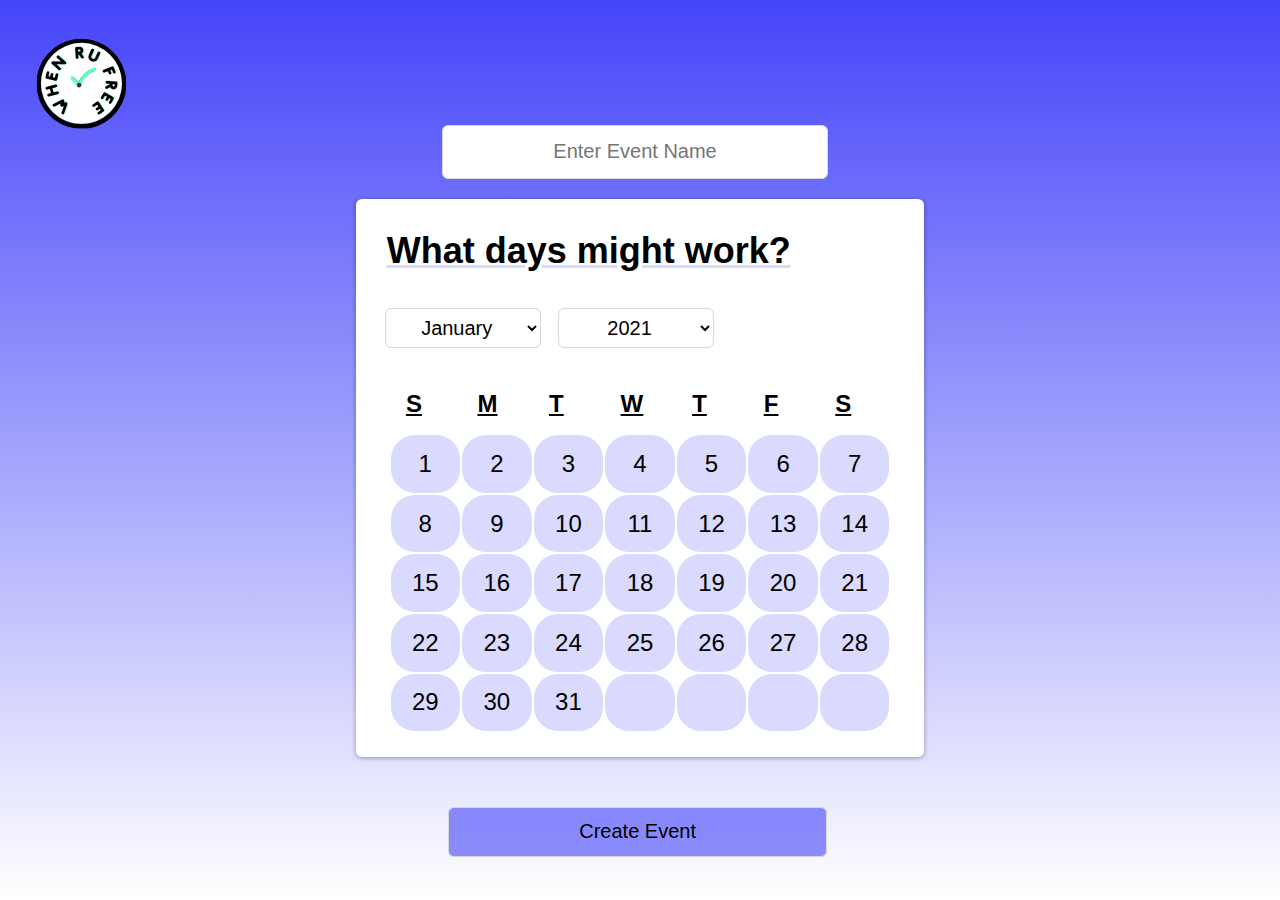
==== commit ba77755f: "Login in" ====
--- a/about.html
+++ b/about.html
@@ -6,9 +6,16 @@
     <meta name="viewport" content="width=device-width, initial-scale=1.0" />
     <title>About-WhenRUfree</title>
     <img src="logo.png" alt="logo" class="logo" />
+    <!-- <link
+      rel="stylesheet"
+      href="path/to/font-awesome/css/font-awesome.min.css"
+    /> -->
     <link
       rel="stylesheet"
-      href="path/to/font-awesome/css/font-awesome.min.css"
+      href="https://cdnjs.cloudflare.com/ajax/libs/font-awesome/5.15.3/css/all.min.css"
+      integrity="sha512-iBBXm8fW90+nuLcSKlbmrPcLa0OT92xO1BIsZ+ywDWZCvqsWgccV3gFoRBv0z+8dLJgyAHIhR35VZc2oM/gI1w=="
+      crossorigin="anonymous"
+      referrerpolicy="no-referrer"
     />
     <link href="style.css" rel="stylesheet" />
   </head>
@@ -60,108 +67,117 @@
             <div class="days-row" id="days-row">
               <tr>
                 <td>
-                  <button class="days" onclick="myFunction_1()">1</button>
-                </td>
-                <td>
-                  <button class="days" onclick="myFunction_1()">2</button>
-                </td>
-                <td>
-                  <button class="days" onclick="myFunction_1()">3</button>
-                </td>
-                <td>
-                  <button class="days" onclick="myFunction_1()">4</button>
-                </td>
-                <td>
-                  <button class="days" onclick="myFunction_1()">5</button>
-                </td>
-                <td>
-                  <button class="days" onclick="myFunction_1()">6</button>
-                </td>
-                <td>
-                  <button class="days" onclick="myFunction_1()">7</button>
-                </td>
-              </tr>
-              <tr>
-                <td>
-                  <button class="days" onclick="myFunction_1()">8</button>
-                </td>
-                <td>
-                  <button class="days" onclick="myFunction_1()">9</button>
-                </td>
-                <td>
-                  <button class="days" onclick="myFunction_1()">10</button>
-                </td>
-                <td>
-                  <button class="days" onclick="myFunction_1()">11</button>
-                </td>
-                <td>
-                  <button class="days" onclick="myFunction_1()">12</button>
-                </td>
-                <td>
-                  <button class="days" onclick="myFunction_1()">13</button>
-                </td>
-                <td>
-                  <button class="days" onclick="myFunction_1()">14</button>
-                </td>
-              </tr>
-              <tr>
-                <td>
-                  <button class="days" onclick="myFunction_1()">15</button>
-                </td>
-                <td>
-                  <button class="days" onclick="myFunction_1()">16</button>
-                </td>
-                <td>
-                  <button class="days" onclick="myFunction_1()">17</button>
-                </td>
-                <td>
-                  <button class="days" onclick="myFunction_1()">18</button>
-                </td>
-                <td>
-                  <button class="days" onclick="myFunction_1()">19</button>
-                </td>
-                <td>
-                  <button class="days" onclick="myFunction_1()">20</button>
-                </td>
-                <td>
-                  <button class="days" onclick="myFunction_1()">21</button>
-                </td>
-              </tr>
-              <tr>
-                <td>
-                  <button class="days" onclick="myFunction_1()">22</button>
-                </td>
-                <td>
-                  <button class="days" onclick="myFunction_1()">23</button>
-                </td>
-                <td>
-                  <button class="days" onclick="myFunction_1()">24</button>
-                </td>
-                <td>
-                  <button class="days" onclick="myFunction_1()">25</button>
-                </td>
-                <td>
-                  <button class="days" onclick="myFunction_1()">26</button>
-                </td>
-                <td>
-                  <button class="days" onclick="myFunction_1()">27</button>
-                </td>
-                <td>
-                  <button class="days" onclick="myFunction_1()">28</button>
-                </td>
-              </tr>
-              <tr>
-                <td>
-                  <button class="days" onclick="myFunction_1()">29</button>
-                </td>
-                <td>
-                  <button class="days" onclick="myFunction_1()">29</button>
-                </td>
-                <td>
-                  <button class="days" onclick="myFunction_1()">30</button>
-                </td>
-                <td>
-                  <button class="days" onclick="myFunction_1()">31</button>
+                  <button class="days d1" onclick="myFunction_1()">1</button>
+                </td>
+                <td>
+                  <button class="days d2" onclick="myFunction_1()">2</button>
+                </td>
+                <td>
+                  <button class="days d3" onclick="myFunction_1()">3</button>
+                </td>
+                <td>
+                  <button class="days d4" onclick="myFunction_1()">4</button>
+                </td>
+                <td>
+                  <button class="days d5" onclick="myFunction_1()">5</button>
+                </td>
+                <td>
+                  <button class="days d6" onclick="myFunction_1()">6</button>
+                </td>
+                <td>
+                  <button class="days d7" onclick="myFunction_1()">7</button>
+                </td>
+              </tr>
+              <tr>
+                <td>
+                  <button class="days d8" onclick="myFunction_1()">8</button>
+                </td>
+                <td>
+                  <button class="days d9" onclick="myFunction_1()">9</button>
+                </td>
+                <td>
+                  <button class="days d10" onclick="myFunction_1()">10</button>
+                </td>
+                <td>
+                  <button class="days d11" onclick="myFunction_1()">11</button>
+                </td>
+                <td>
+                  <button class="days d12" onclick="myFunction_1()">12</button>
+                </td>
+                <td>
+                  <button class="days d13" onclick="myFunction_1()">13</button>
+                </td>
+                <td>
+                  <button class="days d14" onclick="myFunction_1()">14</button>
+                </td>
+              </tr>
+              <tr>
+                <td>
+                  <button class="days d15" onclick="myFunction_1()">15</button>
+                </td>
+                <td>
+                  <button class="days d16" onclick="myFunction_1()">16</button>
+                </td>
+                <td>
+                  <button class="days d17" onclick="myFunction_1()">17</button>
+                </td>
+                <td>
+                  <button class="days d18" onclick="myFunction_1()">18</button>
+                </td>
+                <td>
+                  <button class="days d19" onclick="myFunction_1()">19</button>
+                </td>
+                <td>
+                  <button class="days d20" onclick="myFunction_1()">20</button>
+                </td>
+                <td>
+                  <button class="days d21" onclick="myFunction_1()">21</button>
+                </td>
+              </tr>
+              <tr>
+                <td>
+                  <button class="days d22" onclick="myFunction_1()">22</button>
+                </td>
+                <td>
+                  <button class="days d23" onclick="myFunction_1()">23</button>
+                </td>
+                <td>
+                  <button class="days d24" onclick="myFunction_1()">24</button>
+                </td>
+                <td>
+                  <button class="days d25" onclick="myFunction_1()">25</button>
+                </td>
+                <td>
+                  <button class="days d26" onclick="myFunction_1()">26</button>
+                </td>
+                <td>
+                  <button class="days d27" onclick="myFunction_1()">27</button>
+                </td>
+                <td>
+                  <button class="days d28" onclick="myFunction_1()">28</button>
+                </td>
+              </tr>
+              <tr>
+                <td>
+                  <button class="days d29" onclick="myFunction_1()">29</button>
+                </td>
+                <td>
+                  <button class="days d30" onclick="myFunction_1()">30</button>
+                </td>
+                <td>
+                  <button class="days d31" onclick="myFunction_1()">31</button>
+                </td>
+                <td>
+                  <button class="days d32" onclick="myFunction_1()"></button>
+                </td>
+                <td>
+                  <button class="days d33" onclick="myFunction_1()"></button>
+                </td>
+                <td>
+                  <button class="days d34" onclick="myFunction_1()"></button>
+                </td>
+                <td>
+                  <button class="days d35" onclick="myFunction_1()"></button>
                 </td>
               </tr>
             </div>
@@ -237,7 +253,10 @@
       </div>
     </div>
     <!--<a href="index.html">Back Home</a>-->
-    <input type="submit" value="Create Event" id="Eventbtn" />
+    <form action="calendar.html">
+    <input type="submit" value="Create Event" id="Eventbtn"/>
+    </form>
     <script src="script.js"></script>
+    <script src="app.js"></script>
   </body>
 </html>
--- a/style.css
+++ b/style.css
@@ -2,21 +2,22 @@
   background-repeat: no-repeat;
   background-attachment: fixed;
   background-image: linear-gradient(rgb(69, 69, 250), white);
-  font-family: "Trebuchet MS", "Lucida Sans Unicode", "Lucida Grande",
-    "Lucida Sans", Arial, sans-serif;
+  font-family: 'Trebuchet MS', 'Lucida Sans Unicode', 'Lucida Grande',
+    'Lucida Sans', Arial, sans-serif;
 }
 
 header {
-  font-family: "Trebuchet MS", "Lucida Sans Unicode", "Lucida Grande",
-    "Lucida Sans", Arial, sans-serif;
+  font-family: 'Trebuchet MS', 'Lucida Sans Unicode', 'Lucida Grande',
+    'Lucida Sans', Arial, sans-serif;
   color: navy;
 }
+
 .container {
   width: 100%;
   margin: 0 auto;
   display: flex;
   flex-direction: row;
-  justify-content: space-between;
+
 }
 .loginbox {
   text-align: center;
@@ -97,6 +98,7 @@
 .row {
   margin: 10px;
 }
+
 
 .topnav {
   overflow: hidden;
@@ -248,7 +250,7 @@
 }
 #time-modal {
   font-size: 1em;
-  color: green;
+  color: rgb(54, 20, 94);
   font-family: helvetica;
   margin: 0.2em;
   margin-bottom: 1em;
@@ -311,6 +313,61 @@
 
 /* large calender */
 
+
+.test {
+    position:relative;
+    transform:translateY(100%);
+    transform: rotate(-90deg);
+  
+}
+.circ {
+  margin: .2em;
+}
+#paoloCirc {
+  
+  border-radius: 50%;
+  height: 5px;
+  width: 5px;
+  background-color: #ff0000;
+  
+  
+}
+#ashleyCirc {
+  
+  border-radius: 50%;
+  height: 5px;
+  width: 5px;
+  background-color: purple;
+ 
+  
+}
+#hudaCirc {
+  
+  border-radius: 50%;
+  height: 5px;
+  width: 5px;
+  background-color: blue;
+
+}
+#amberdeenCirc {
+ 
+  border-radius: 50%;
+  height: 5px;
+  width: 5px;
+  background-color: green;
+  
+}
+.days_big {
+  width: 7em;
+  height: 5em;
+  justify-content: center;
+  align-items: center;
+  background-color: transparent;
+  border: none;
+  font-size: 1em;
+  margin: 0.6em;
+}
+
 .big-calender-container {
   width: 100%;
 }
@@ -326,12 +383,14 @@
 
 .big-months select {
   width: 35%;
-  margin-left: 8em;
+  margin-left: 6em;
+  justify-content: space-evenly;
+  margin-bottom: 2em ;
   padding: 1em;
   font-size: 1em;
   font-weight: bold;
   border: none;
-  background-color: lightgray;
+  background-color: rgb(241, 241, 241);
   box-shadow: 0 1px 6px rgba(0, 0, 0, 0.12), 0 1px 4px rgba(0, 0, 0, 0.24);
 }
 
@@ -358,19 +417,6 @@
   margin: 0.6em;
 }
 
-.days_big {
-  display: flex;
-  flex-direction: row;
-  width: 7em;
-  height: 5em;
-  justify-content: center;
-  align-items: center;
-  background-color: transparent;
-  border: none;
-  font-size: 1em;
-  margin: 0.6em;
-}
-
 table {
   margin-left: auto;
   margin-right: auto;
@@ -385,8 +431,9 @@
 
 .user-key-container {
   margin-bottom: 3em;
-  background-color: lightgray;
+  background-color: rgb(236, 236, 236);
   width: 80%;
+  padding: 1em;
   border-radius: 10px;
   margin-right: auto;
   margin-left: auto;
@@ -411,6 +458,7 @@
 #event-name {
   font-size: 3em;
   text-align: center;
+  
 }
 
 #big-back {
@@ -426,17 +474,21 @@
   width: 100%;
   text-align: center;
   margin-top: 0.5em;
+  
 }
 
 .modal h1 {
   font-size: 1.75em;
-  color: green;
+  color: green
 }
 
 .icon-bar {
   position: absolute;
   top: 8%;
   right: 2%;
+  background-color: #eeeeee;
+  width: auto;
+  padding: .2em;
   -webkit-transform: translateY(-50%);
   -ms-transform: translateY(-50%);
   transform: translateY(-50%);
@@ -500,6 +552,7 @@
   position: relative;
   left: 21em;
   margin-top: 1.5em;
+  text-decoration: none;
 }
 #Eventbtn:hover {
   background-color: rgb(69, 69, 250);
@@ -525,6 +578,101 @@
   transition-duration: 120ms;
 }
 
+.modal-content {
+  border-radius: 20px;
+  box-shadow: 0 1px 6px rgba(0, 0, 0, 0.12), 0 1px 4px rgba(0, 0, 0, 0.24);
+}
+#modal-logo {
+  width: 4em;
+  height: 4em;
+}
+
+#about-me-logo {
+  width: 6em;
+  height: 6em;
+  position: relative;
+  margin-left: auto;
+  margin-right: auto;
+}
+
+#about-button {
+  border-radius: 100%;
+  background: transparent;
+  border: none;
+  position: absolute;
+  bottom: 1em;
+  right: 0;
+}
+
+.modal-header {
+  border-bottom: 0 none;
+}
+
+.modal-footer {
+  border-top: 0 none;
+}
+
+.modal-body p {
+  font-size: 1.25em;
+  font-weight: bold;
+  text-align: center;
+  color: black;
+}
+
+.modal-body h2 {
+  text-align: center;
+  margin-top: 1em;
+  color: green;
+}
+
+.modal-body a {
+  color: black;
+  width: 100%;
+}
+
+.modal-body i {
+  font-size: 2.5em;
+  color: black;
+  margin-top: 1em;
+  margin-left: 0.5em;
+}
+
+.modal-body ul {
+  display: flex;
+  flex-direction: row;
+}
+.modal-body li {
+  list-style: none;
+  margin-left: 2em;
+}
+
+.modal-body label {
+  text-align: center;
+  font-weight: bold;
+  color: black;
+}
+
+.btn-close {
+  margin-top: 0.5em;
+}
+
+@keyframes pulse {
+  0% {
+    transform: scale(1, 1);
+  }
+
+  50% {
+    transform: scale(1.1, 1.1);
+  }
+
+  100% {
+    transform: scale(1, 1);
+  }
+}
+#about-button {
+  animation: pulse 1s linear infinite;
+}
+
 @media only screen and (min-width: 2880px) {
   #Eventname {
     margin-left: 10em;
@@ -541,7 +689,8 @@
     margin-left: 4em;
   }
   #Eventbtn {
-    margin-left: 4em;
+    margin-left: 5em;
+   
   }
 }
 
@@ -596,6 +745,16 @@
   .calender-container {
     width: 500px;
   }
+  .modal-body ul {
+    display: flex;
+    flex-direction: column;
+  }
+  .modal-body label {
+    font-weight: bold;
+    color: black;
+    text-align: left;
+    margin-left: 0.5em;
+  }
 }
 
 @media only screen and (max-width: 768px) {
